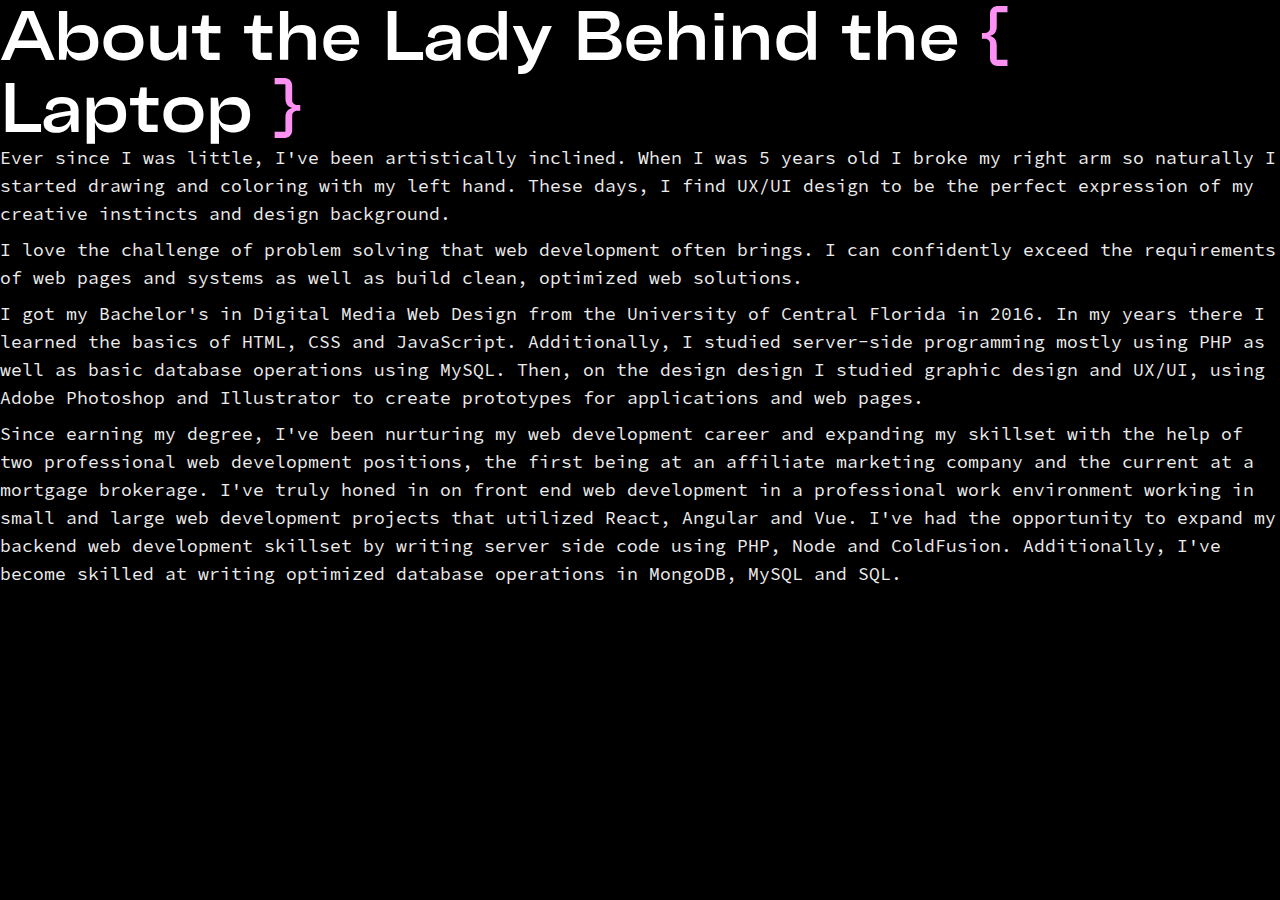
==== about.html @ 52b5e43e "About page" ====
<!DOCTYPE html>
<html lang="en">
    <head>
        <meta charset="utf-8" />
        <meta name="viewport" content="width=device-width, initial-scale=1" />
        <title>NKM Webdev - About Natalie Kappele-Miller</title>
        <link rel="stylesheet" href="css/styles.css">
        <script src="js/app.js"></script>
    </head>
    <body>
        
        <main role="main" id="about">
            <div class="about__wrapper">
                <h1>About the Lady Behind the <span class="bracket">&lcub;</span> Laptop <span class="bracket">&rcub;</span></h1>
                <p style="margin-bottom: 0.5rem;">Ever since I was little, I've been artistically inclined. When I was 5 years old I broke my right arm so naturally I started drawing and coloring with my left hand. These days, I find UX/UI design to be the perfect expression of my creative instincts and design background.</p>
                <p style="margin-bottom: 0.5rem;">I love the challenge of problem solving that web development often brings. I can confidently exceed the requirements of web pages and systems as well as build clean, optimized web solutions.</p>
                <p style="margin-bottom: 0.5rem;">I got my Bachelor's in Digital Media Web Design from the University of Central Florida in 2016. In my years there I learned the basics of HTML, CSS and JavaScript. Additionally, I studied server-side programming mostly using PHP as well as basic database operations using MySQL. Then, on the design design I studied graphic design and UX/UI, using Adobe Photoshop and Illustrator to create prototypes for applications and web pages.</p>
                <p style="margin-bottom: 0.5rem;">Since earning my degree, I've been nurturing my web development career and expanding my skillset with the help of two professional web development positions, the first being at an affiliate marketing company and the current at a mortgage brokerage. I've truly honed in on front end web development in a professional work environment working in small and large web development projects that utilized React, Angular and Vue. I've had the opportunity to expand my backend web development skillset by writing server side code using PHP, Node and ColdFusion. Additionally, I've become skilled at writing optimized database operations in MongoDB, MySQL and SQL.</p>
            </div>
        </main>
    </body>
</html>
---- css/styles.css ----
@font-face {
    font-family: 'Belfast Grotesk';
    font-style: normal;
    font-weight: 600;
    src: url('../fonts/BelfastGrotesk-SemiBold.otf');
    src: local('BelfastGrotesk-SemiBold'),
    url('../fonts/BelfastGrotesk-SemiBold.otf');
}

@font-face {
    font-family: 'Source Code Pro';
    font-style: normal;
    font-weight: 400;
    src: url('../fonts/SourceCodePro-Regular.ttf');
    src: local('SourceCodePro-Regular'),
    url('../fonts/SourceCodePro-Regular.ttf');
}

@font-face {
    font-family: 'Source Code Pro Bold';
    font-style: normal;
    font-weight: 700;
    src: url('../fonts/SourceCodePro-Bold.ttf');
    src: local('SourceCodePro-Bold'),
    url('../fonts/SourceCodePro-Bold.ttf');
}

body {
    background: #000;
    margin: 0;
    padding: 0;
}

h1, h2, h3 {
    color: #fff;
    margin: 0;
    font-family: 'Belfast Grotesk', sans-serif;
}

h4 {
    font-family: 'Source Code Pro Bold', sans-serif;
}

h1, h2 {
    font-size: 4.375rem;
    line-height: 4.5rem;
}

h3 {
    font-size: 1.625rem;
    line-height: 1.8rem;
}

.home__project-title {
    font-size: 2.5rem;
}

.subtitle {
    margin: 2rem 0 1rem;
}

p {
    font-family: 'Source Code Pro', sans-serif;
    color: #EDEDED;
    font-size: 1.125rem;
    line-height: 1.75rem;
    margin: 0;
}

.nav {
    list-style-type: none;
    display: flex;
    justify-content: space-between;
    align-items: center;
    padding: 3rem 0;
}

.links-row {
    display: flex;
    align-items: center;
}

.links-row li {
    margin-right: 3.75rem;
}

.links-row li:last-child {
    margin-right: 0;
}

.nav li {
    color: #fff;
    font-family: 'Source Code Pro', sans-serif;
}

button {
    font-family: 'Source Code Pro Bold', sans-serif;
}

.button-primary {
    background: #FDCD05;
    border: 1px solid #FDCD05;
    padding: 1rem 1.375rem;
    margin-top: 2rem;
}

.nav,
.home__hero,
.home__work,
.home__about,
.home__stack,
.home__cta-wrapper,
.home__footer-wrapper {
    max-width: 1102px;
    margin: 0 auto;
}

.home__hero {
   
    position: relative;
    height: auto;
    padding-bottom: 33%;
    padding-top: 6%;
}

.home__hero img {
    position: absolute;
}

.home__hero .content {
    z-index: 2;
}

.home__hero h1 {
    width: 720px;
}

.home__hero p {
    max-width: 540px;
}

.home__hero img {
    right: 0;
    z-index: 1;
}

.home__hero-vector {
    background: url('../assets/images/vector-1.svg') no-repeat;
    height: 184px;
    position: absolute;
    right: -100px;
    bottom: -120px;
    width: 169px;
}

.home__hero__row,
.home__about-row {
    display: flex;
    align-items: center;
    position: absolute;
    width: 100%;
}

.bracket {
    color: #FC91F2;
}

.home__work {
    padding: 250px 0;
}

.home__work-vector-1 {
    background: url('../assets/images/vector-3.svg') no-repeat;
    height: 189px;
    width: 211px;
    position: absolute;
    left: -70px;
    bottom: 60px;
}

.home__work-vector-2 {
    background: url('../assets/images/vector-2.svg') no-repeat;
    height: 189px;
    width: 211px;
    position: absolute;
    right: -130px;
    bottom: 100px;
}

.home__work-vector-3 {
    background: url('../assets/images/vector-4.svg') no-repeat;
    height: 189px;
    width: 211px;
    position: absolute;
    left: -70px;
    bottom: 60px;
}

.home__work h2 {
    text-align: center;
}

.home__project-left img,
.home__project-right img{
    position: relative;
    z-index: 2;
}

.home__project-left,
.home__project-right {
    display: flex;
    align-items: flex-end;
    max-width: 1087px;
    margin: 0 auto;
    position: relative;
}

.home__project-left {
    padding: 40px 0 150px;
}

.home__project-right {
    padding: 150px 0;
}

.home__project-left .content {
    margin-left: 3rem;
}

.home__project-right .content {
    margin-right: 3rem;
}


.home__stack {
    display: flex;
    align-items: center;
}

.home__about {
    margin-bottom: 150px;
    position: relative;
    padding-bottom: 50%;
}

.home__about p {
    max-width: 644px;
}

.home__about-vector {
    background: url('../assets/images/vector-5.svg') no-repeat;
    height: 189px;
    width: 211px;
    position: absolute;
    right: -130px;
    bottom: -40px;
}

.home__about img {
    z-index: 1;
    position: absolute;
    right: 0;
}

.home__about h2 {
    width: 785px;
}

.home__about .content {
    z-index: 2;
}

.home__stack {
    margin: 150px auto;
    width: 100%;
}

.home__stack .content {
    margin-left: 5rem;
}

.home__cta .content {
    flex-direction: column;
    display: flex;
    justify-content: center;
    align-items: center;
}

.home__cta {
    position: relative;
}

.home__cta-wrapper {
    margin: 260px auto;
}

.home__cta h2 {
    text-align: center;
}

.home__cta-vector-1 {
    background: url('../assets/images/vector-6.svg') no-repeat;
    height: 189px;
    width: 211px;
    position: absolute;
    right: -60px;
    bottom: 300px;
}

.home__cta-vector-2 {
    background: url('../assets/images/vector-7.svg') no-repeat;
    height: 189px;
    width: 211px;
    position: absolute;
    left: -60px;
    bottom: -200px;
}

footer {
    background: #241F24;
}

.home__footer-wrapper {
    padding: 86px 0 115px;
    display: flex;
}

.home__footer-links {
    list-style-type: none;
    padding: 0;
}

.home__footer-links li {
    font-family: 'Source Code Pro', sans-serif;
    font-size: 1rem;
    color: #fff;
    margin-bottom: 1rem;
}

footer h4 {
    color: #fff;
    margin: 0 0 1.4rem;
}

.home__footer-group:first-child {
    margin-right: 6rem;
}

/* Compassion Project page */
.cp__hero {
    position: relative;
    padding-bottom: 50%;
}

.cp__hero-row {
    display: flex;
    max-width: 1102px;
    margin: 0 auto;
}

.cp__hero img {
    position: absolute;
    right: 0;
}

.cp__hero .content {
    position: absolute;
    z-index: 1;
    padding-top: 14%;
}

.cp__hero p {
    max-width: 520px;
}

.source-bold {
    font-family: 'Source Code Pro Bold';
}

.cp__menu {
    position: sticky;
    height: auto;
}

.cp__menu ul {
    list-style-type: none;
    margin: 0;
    padding: 0;
}

.cp__menu ul li {
    color: #fff;
    font-family: 'Source Code Pro';
}

.case-study__section {
    margin: 4.68rem 4.5rem;
}

.case-study__info {
    display: flex;
    flex-wrap: wrap;
    max-width: 1284px;
}

.case-study__info > div {
    margin-right: 3.75rem;
    margin-bottom: 3.75rem;
}

.swatches {
    display: flex;
    justify-content: space-between;
    margin: 3rem 0;
}

.swatches .swatch {
    width: 196px;
    min-width: 196px;
    height: 196px;
    display: flex;
    flex-direction: column;
    justify-content: space-between;
    padding: 1rem;
}

.swatch .color {
    font-family: 'Source Code Pro Bold';
}

.swatch-black {
    border: 1px solid #fff;
}

.swatch-eerie-black {
    background: #222222;
}

.swatch-white {
    background: #fff;
}

.swatch-tekhelet {
    background: #522499;
}

.swatch-royal-purple {
    background: #7B4AB6;
}

.swatch-aero {
    background: #63BFE1;
}

.swatch-orange-web {
    background: #FFA72C;
}

.swatch-folly {
    background: #FF2E52;
}

.swatch-white p {
    color: #000;
}

.swatch-tart-orange {
    background: #FF4645;
}

.case-study-screen {
    margin: 2rem 0;
}

.case-study__pages {
    display: flex;
    justify-content: space-between;
    margin: 0 4.5rem
}

.case-study-link {
    color: #fff;
    font-family: 'Source Code Pro';
    border-bottom: 1px solid #fff;
    padding: .6rem 0;
}

.next {
    margin-left: 0.5rem;
}

.prev {
    transform: rotate(180deg);
    margin-right: 0.5rem;
}
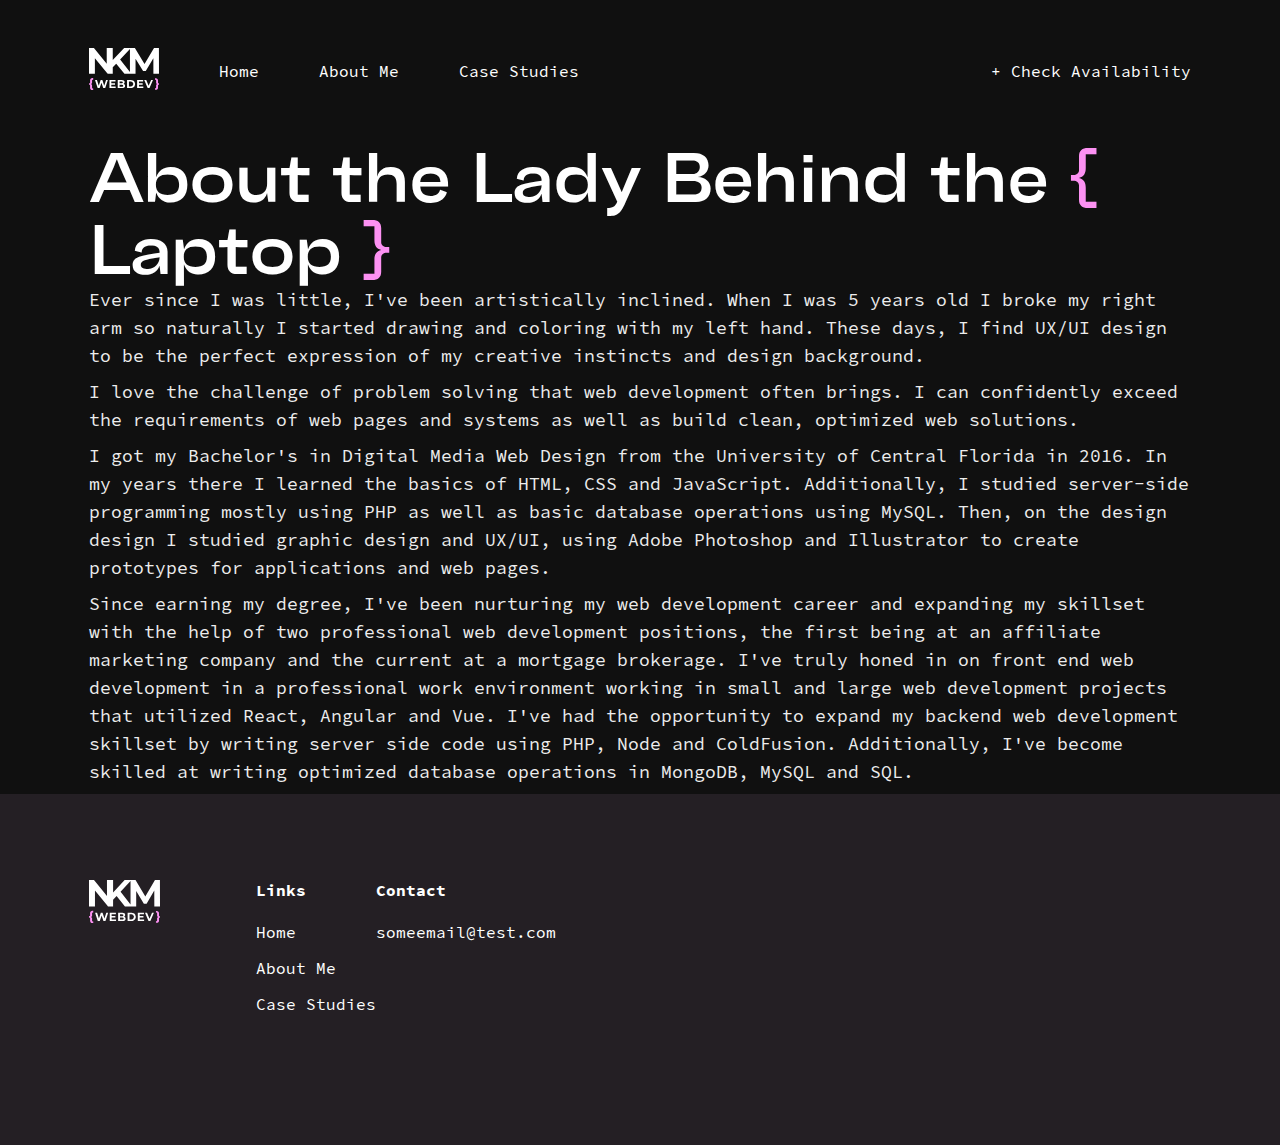
==== commit e3e5f309: "Favicon" ====
--- a/about.html
+++ b/about.html
@@ -4,6 +4,7 @@
         <meta charset="utf-8" />
         <meta name="viewport" content="width=device-width, initial-scale=1" />
         <title>NKM Webdev - About Natalie Kappele-Miller</title>
+        <link rel="icon" type="image/x-icon" href="favicon.ico">
         <link rel="stylesheet" href="css/styles.css">
         <script src="js/app.js"></script>
     </head>
--- a/css/styles.css
+++ b/css/styles.css
@@ -26,7 +26,8 @@
 }
 
 body {
-    background: #000;
+    /* background: #000; */
+    background: #101010;
     margin: 0;
     padding: 0;
 }
@@ -53,6 +54,8 @@
 
 .home__project-title {
     font-size: 2.5rem;
+    line-height: 2.75rem;
+    margin-bottom: 0.5rem;
 }
 
 .subtitle {
@@ -75,6 +78,11 @@
     padding: 3rem 0;
 }
 
+.nav-logo {
+    width: 70px; 
+    height: auto;
+}
+
 .links-row {
     display: flex;
     align-items: center;
@@ -82,6 +90,11 @@
 
 .links-row li {
     margin-right: 3.75rem;
+}
+
+.links-row li a {
+    text-decoration: none;
+    color: #fff;
 }
 
 .links-row li:last-child {
@@ -110,7 +123,8 @@
 .home__about,
 .home__stack,
 .home__cta-wrapper,
-.home__footer-wrapper {
+.home__footer-wrapper,
+.about__wrapper {
     max-width: 1102px;
     margin: 0 auto;
 }
@@ -125,6 +139,10 @@
 
 .home__hero img {
     position: absolute;
+    right: 0;
+    z-index: 1;
+    width: 100%;
+    max-width: 483px;
 }
 
 .home__hero .content {
@@ -132,16 +150,12 @@
 }
 
 .home__hero h1 {
-    width: 720px;
+    width: 100%;
+    max-width: 720px
 }
 
 .home__hero p {
     max-width: 540px;
-}
-
-.home__hero img {
-    right: 0;
-    z-index: 1;
 }
 
 .home__hero-vector {
@@ -166,7 +180,7 @@
 }
 
 .home__work {
-    padding: 250px 0;
+    padding: 20% 0;
 }
 
 .home__work-vector-1 {
@@ -204,6 +218,8 @@
 .home__project-right img{
     position: relative;
     z-index: 2;
+    width: 100%;
+    max-width: 538px;
 }
 
 .home__project-left,
@@ -233,17 +249,23 @@
 
 
 .home__stack {
-    display: flex;
-    align-items: center;
+    position: relative;
+    /* display: flex;
+    align-items: center; */
+    margin: 150px auto;
+    width: 100%;
+    padding-bottom: 36%;
+    padding-top: 8%;
 }
 
 .home__about {
     margin-bottom: 150px;
     position: relative;
-    padding-bottom: 50%;
+    padding-bottom: 30%;
 }
 
 .home__about p {
+    width: 100%;
     max-width: 644px;
 }
 
@@ -253,30 +275,30 @@
     width: 211px;
     position: absolute;
     right: -130px;
-    bottom: -40px;
+    bottom: -190px;
 }
 
 .home__about img {
     z-index: 1;
     position: absolute;
     right: 0;
+    width: 100%;
+    max-width: 400px;
 }
 
 .home__about h2 {
-    width: 785px;
+    width: 100%;
+    max-width: 785px;
 }
 
 .home__about .content {
     z-index: 2;
 }
 
-.home__stack {
-    margin: 150px auto;
-    width: 100%;
-}
-
 .home__stack .content {
-    margin-left: 5rem;
+    position: absolute;
+    left: 34%;
+    top: 20%;
 }
 
 .home__cta .content {
@@ -301,9 +323,9 @@
 .home__cta-vector-1 {
     background: url('../assets/images/vector-6.svg') no-repeat;
     height: 189px;
-    width: 211px;
-    position: absolute;
-    right: -60px;
+    width: 112px;
+    position: absolute;
+    right: 0;
     bottom: 300px;
 }
 
@@ -337,6 +359,11 @@
     margin-bottom: 1rem;
 }
 
+.home__footer-links li a {
+    text-decoration: none;
+    color: #fff;
+}
+
 footer h4 {
     color: #fff;
     margin: 0 0 1.4rem;
@@ -361,6 +388,8 @@
 .cp__hero img {
     position: absolute;
     right: 0;
+    max-width: 553px;
+    width: 100%;
 }
 
 .cp__hero .content {
@@ -394,7 +423,7 @@
 }
 
 .case-study__section {
-    margin: 4.68rem 4.5rem;
+    margin: 4.68rem 4.5rem 0;
 }
 
 .case-study__info {
@@ -416,7 +445,6 @@
 
 .swatches .swatch {
     width: 196px;
-    min-width: 196px;
     height: 196px;
     display: flex;
     flex-direction: column;
@@ -470,6 +498,7 @@
 
 .case-study-screen {
     margin: 2rem 0;
+    width: 100%;
 }
 
 .case-study__pages {
@@ -483,6 +512,7 @@
     font-family: 'Source Code Pro';
     border-bottom: 1px solid #fff;
     padding: .6rem 0;
+    text-decoration: none;
 }
 
 .next {
@@ -494,7 +524,475 @@
     margin-right: 0.5rem;
 }
 
-
-
-
-
+.nav-mobile {
+    display: none;
+}
+
+.vertical-slide__row {
+    display: flex;
+    align-items: center;
+}
+
+
+
+.verticle-slide img {
+    margin-right: 0.5rem;
+}
+
+.vertical-slider .circle {
+    width: 28px;
+    height: 28px;
+    min-width: 28px;
+    border-radius: 50%;
+    border: 2px solid #fff;
+    background: #101010;
+}
+
+.vertical-slider {
+    display: grid;
+  min-height: 180px;
+  max-height: 447px;
+  -webkit-mask-box-image: -webkit-linear-gradient(
+    top, transparent, transparent 0, white 10%, white 80%, transparent 100%);
+}
+
+.vertical-slides {
+    position: relative;
+    display: flex;
+    align-items: center;
+    justify-content: flex-start;
+    flex-direction: column;
+}
+
+.verticle-slide {
+    border: 2px solid #fff;
+    border-radius: 3px;
+    display: flex;
+    align-items: center;
+    padding: 1rem;
+    margin-left: 20px;
+    background: #101010;
+}
+
+
+
+.vertical-slides .slide {
+    position: absolute;
+    display: grid;
+    grid-template-columns: 95px 1fr;
+    gap: 10px;
+    padding: 1.5rem;
+    opacity: 0;
+    /* background: #fff; */
+    /* max-width: 30rem; */
+    border-radius: 0.5rem;
+    pointer-events: none;
+    animation: slideUp 15s 1;
+    /* left: 40px; */
+    left: -25px;
+   
+}
+
+.vertical-slides .slide:nth-child(1) {
+    animation-delay: -3s;
+  }
+   
+  .vertical-slides .slide:nth-child(2) {
+    animation-delay: 0s;
+  }
+   
+  .vertical-slides .slide:nth-child(3) {
+    animation-delay: 3s;
+  }
+   
+  .vertical-slides .slide:nth-child(4) {
+    animation-delay: 6s;
+  }
+   
+  .vertical-slides .slide:nth-child(5) {
+    animation-delay: 9s;
+  }
+
+  .vertical-slides .slide:nth-child(6) {
+    animation-delay: 12s;
+  }
+   
+  .vertical-slides .slide:nth-child(7) {
+    animation-delay: 15s;
+  }
+   
+  .vertical-slides .slide:nth-child(8) {
+    animation-delay: 18s;
+  }
+
+  .vertical-slides .slide:nth-child(9) {
+    animation-delay: 21s;
+  }
+
+  @keyframes slideUp {
+    0% {
+      transform: translateY(100%) scale(0.5);
+      opacity: 0;
+    }
+   
+    5%,
+    20% {
+      transform: translateY(100%) scale(0.7);
+      opacity: 0.4;
+    }
+   
+    25%,
+    40% {
+      transform: translateY(0) scale(1);
+      opacity: 1;
+    }
+   
+    45%,
+    60% {
+      transform: translateY(-100%) scale(0.7);
+      opacity: 0.4;
+    }
+
+    65%,
+  100% {
+    transform: translateY(-100%) scale(0.5);
+    opacity: 0;
+  }
+}
+
+@keyframes slideUp2 {
+    0% {
+      transform: translateY(100%) scale(0.5);
+      opacity: 0;
+    }
+   
+    5%,
+    20% {
+      transform: translateY(100%) scale(0.7);
+      opacity: 0.4;
+    }
+   
+    25%,
+    40% {
+      transform: translateY(0) scale(1);
+      opacity: 1;
+    }
+   
+    45%,
+    60% {
+      transform: translateY(-100%) scale(0.7);
+      opacity: 0.4;
+    }
+
+    65%,
+  100% {
+    transform: translateY(-100%) scale(0.5);
+    opacity: 0;
+  }
+}
+   
+
+.vertical-span {
+    height: 300px;
+    width: 2px;
+    background: #fff;
+    position: absolute;
+    left: 15px;
+    z-index: -1;
+    top: 30px;
+}
+
+/* .slide-0 {
+   transform: translateY(-100px);
+   visibility: hidden;
+}
+
+.slide-1 {
+    transform: translateY(0);
+}
+
+.slide-2 {
+    transform: translateY(130px);
+
+}
+
+.slide-3 {
+    transform: translateY(270px);
+
+}
+
+.slide-4 {
+    transform: translateY(400px);
+}
+
+.slide-5 {
+    transform: translateY(44%);
+}
+
+.slide-6 {
+    transform: translateY(664px);
+
+}
+
+.slide-7 {
+    transform: translateY(784px);
+}
+
+.slide-8 {
+    transform: translateY(916px);
+}
+
+.slide-9 {
+    transform: translateY(1038px);
+    visibility: hidden;
+} */
+
+@media (max-width: 499px) {
+    h1, h2 {
+        font-size: 30px;
+        line-height: 34px;
+        text-align: center;
+    }
+
+    .home__project-title {
+        font-size: 26px;
+        line-height: 30px;
+    }
+
+    .home__project-left .home__project-title {
+        margin-top: 2rem;
+    }
+
+    .home__project-right p {
+        margin-bottom: 2rem;
+    }
+
+    p,
+    .home__project-title {
+        text-align: center;
+    }
+
+    .home__project-left, .home__project-right,
+    .home__about-row,
+    .swatches {
+        flex-wrap: wrap;
+    }
+
+    .cp__hero-row {
+        flex-wrap: wrap-reverse;
+    }
+
+    .home__stack {
+        flex-wrap: wrap-reverse;
+        justify-content: center;
+    }
+
+    .home__hero__row {
+        flex-wrap: wrap-reverse;
+        padding: 0 20px;
+        width: auto;
+    }
+
+    .home__hero .content {
+        margin-top: 2rem;
+    }
+
+    .home__hero img,
+    .home__project-left img, .home__project-right img,
+    .home__hero, .home__about-row{
+        position: unset;
+    }
+
+    .nav {
+        /* padding: 3rem 1.25rem; */
+    }
+
+    .home__hero {
+        padding-bottom: 193%;
+        padding-top:0;
+    }
+
+    .button-primary {
+        width: 100%;
+    }
+
+    .home__hero-vector {
+       display: none;
+    }
+
+    .home__about-vector {
+        display: none;
+    }
+
+    .home__work-vector-2 {
+        display: none;
+    }
+
+    .home__cta-wrapper {
+        margin: 260px 20px
+    }
+
+    .home__project-right {
+        padding: 150px 20px;
+        /* width: 100%; */
+    }
+
+    .home__project-right .content {
+        margin-right: 0;
+    }
+
+    .home__project-left {
+        padding: 40px 20px 150px;
+        /* width: 100%; */
+    }
+
+    .home__project-left .content {
+        margin-left: 0;
+    }
+
+    .nav-mobile {
+        display: flex;
+        align-items: center;
+        justify-content: space-between;
+        padding: 30px 20px;
+        /* width: 100%; */
+    }
+
+    .nav-collapse {
+        /* display: none; */
+        height: 0;
+        opacity: 0;
+        transition: all 300ms ease;
+    }
+
+    .nav-collapse--open {
+        display: flex;
+        opacity: 1;
+        height: 100%;
+        transition: all 300ms ease;
+    }
+
+    .home__footer-wrapper {
+        padding: 60px 20px 115px
+    }
+
+    .hamburger {
+        width: 42px;
+        height: 42px;
+        border: 1px solid #484848;
+        border-radius: 1px;
+        display: flex;
+        flex-direction: column;
+        justify-content: center;
+        align-items: center;
+    }
+
+    .hamburger .burger-line {
+        height: 1px;
+        background: #fff;
+        width: 25px;
+        margin-bottom: 8px;
+    }
+
+    .hamburger .burger-line:last-child {
+        margin-bottom: 0;
+    }
+
+    .home__work-vector-1 {
+        bottom: -50px;
+    }
+
+    .home__about img {
+        position: unset;
+        margin-top: 2rem;
+    }
+
+    .home__about-row,
+    .home__stack {
+        width: auto;
+        padding: 0 20px;
+    }
+
+    .home__stack .content {
+        margin-left: 0;
+    }
+
+    .home__cta-vector-2 {
+        bottom: -250px;
+    }
+
+    .home__cta-vector-1 {
+        bottom: 200px;
+    }
+
+    .home__about {
+        margin-bottom: 0;
+        padding-bottom: 10%;
+    }
+
+    .home__footer-group:first-child {
+        margin-right: 3rem;
+    }
+
+    .logo-desktop {
+        display: none;
+    }
+
+    .links-row {
+        flex-direction: column;
+    align-items: flex-end;
+    justify-content: flex-end;
+    }
+
+    .links-row li {
+        margin-right: 0;
+        margin-bottom: 1rem;
+    }
+
+    .nav {
+        flex-direction: column;
+        align-items: flex-end;
+    }
+
+    .swatches {
+        flex-wrap: wrap;
+    }
+
+    .cp__hero .content,
+    .cp__hero img {
+        position: unset;
+    }
+
+    .cp__hero .content {
+        padding: 14% 20px;
+    }
+
+    .cp__hero {
+        padding-bottom: 10%;
+    }
+
+    .case-study__section {
+        margin: 2rem 1rem;
+    }
+
+    .case-study__section h2,
+    .case-study__section p {
+        text-align: left;
+    }
+
+    .swatches .swatch {
+        width: 148px;
+        height: 148px;
+        margin: 0 0.5rem 0.5rem 0;
+    }
+
+    .about__wrapper h1,
+    .about__wrapper p {
+        text-align: left;
+    }
+}
+
+
+
+
+
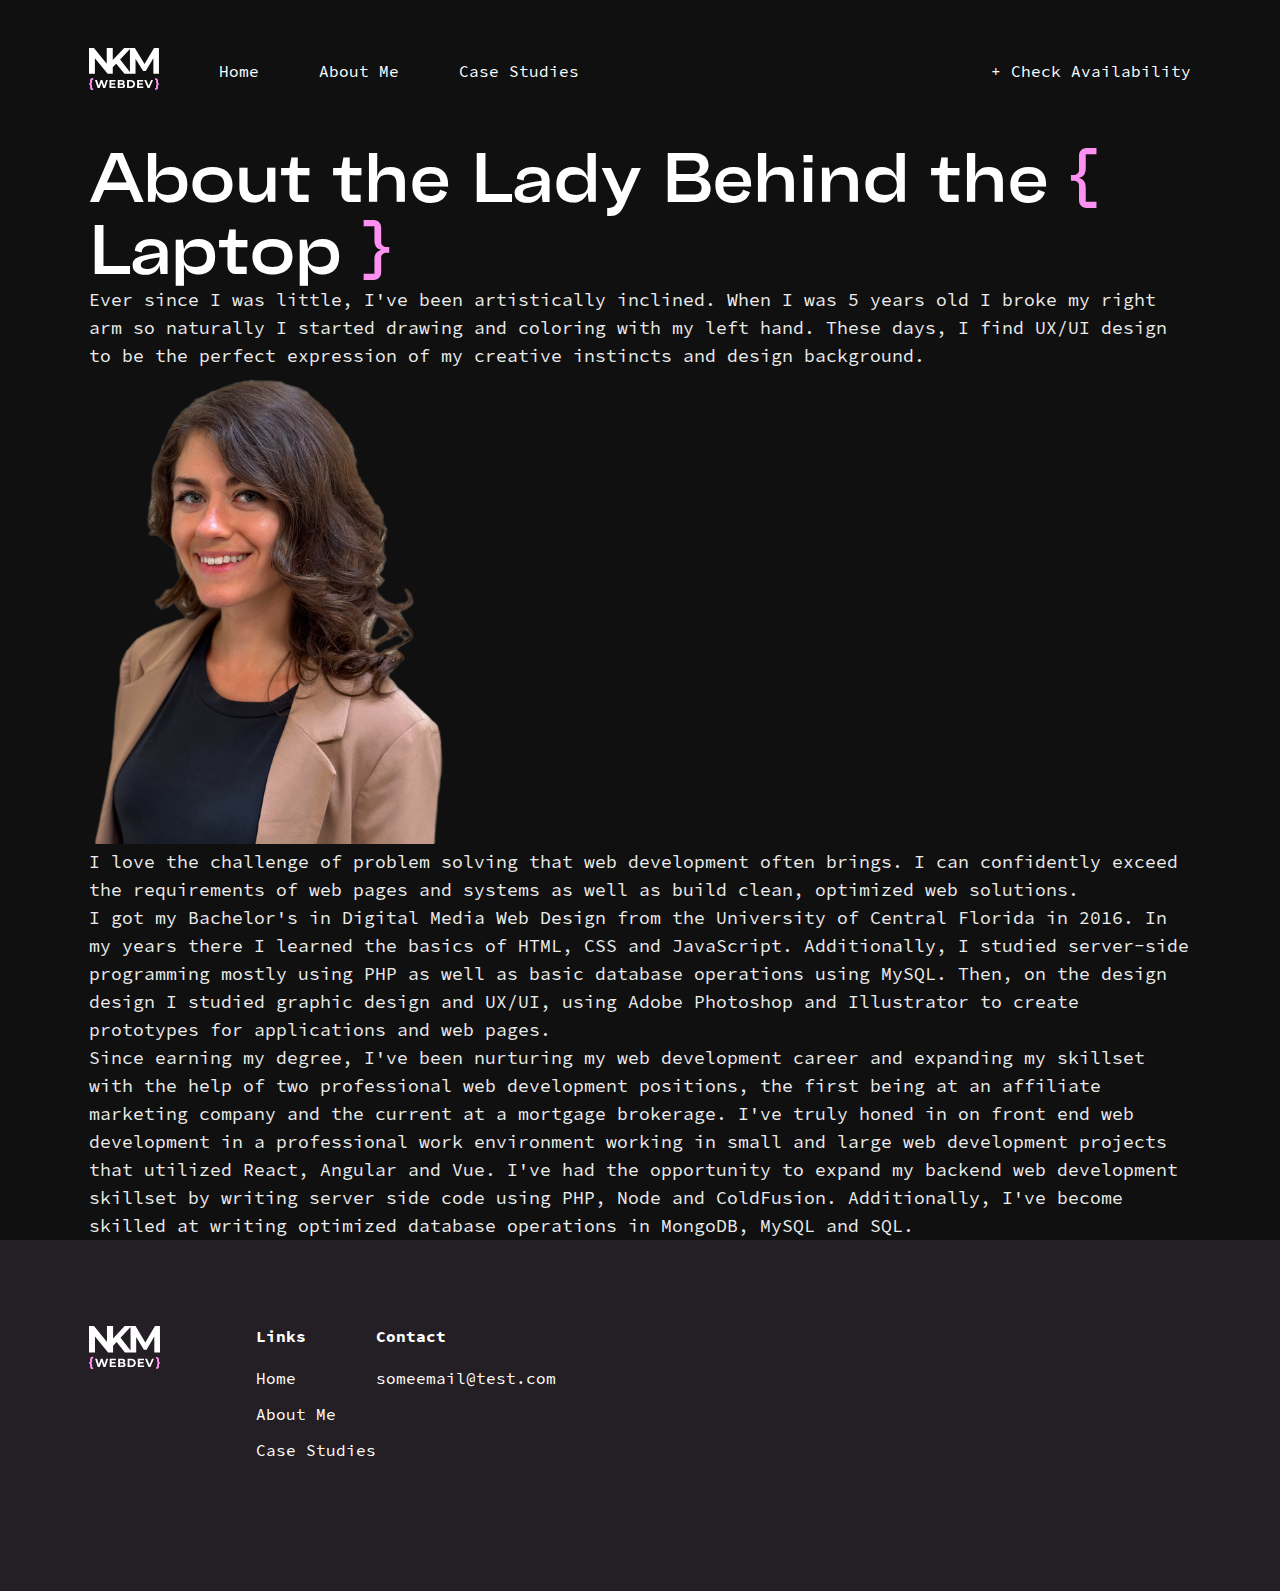
==== commit 1777d9f3: "About page updates" ====
--- a/about.html
+++ b/about.html
@@ -12,11 +12,21 @@
         
         <main role="main" id="about">
             <div class="about__wrapper">
-                <h1>About the Lady Behind the <span class="bracket">&lcub;</span> Laptop <span class="bracket">&rcub;</span></h1>
-                <p style="margin-bottom: 0.5rem;">Ever since I was little, I've been artistically inclined. When I was 5 years old I broke my right arm so naturally I started drawing and coloring with my left hand. These days, I find UX/UI design to be the perfect expression of my creative instincts and design background.</p>
-                <p style="margin-bottom: 0.5rem;">I love the challenge of problem solving that web development often brings. I can confidently exceed the requirements of web pages and systems as well as build clean, optimized web solutions.</p>
-                <p style="margin-bottom: 0.5rem;">I got my Bachelor's in Digital Media Web Design from the University of Central Florida in 2016. In my years there I learned the basics of HTML, CSS and JavaScript. Additionally, I studied server-side programming mostly using PHP as well as basic database operations using MySQL. Then, on the design design I studied graphic design and UX/UI, using Adobe Photoshop and Illustrator to create prototypes for applications and web pages.</p>
-                <p style="margin-bottom: 0.5rem;">Since earning my degree, I've been nurturing my web development career and expanding my skillset with the help of two professional web development positions, the first being at an affiliate marketing company and the current at a mortgage brokerage. I've truly honed in on front end web development in a professional work environment working in small and large web development projects that utilized React, Angular and Vue. I've had the opportunity to expand my backend web development skillset by writing server side code using PHP, Node and ColdFusion. Additionally, I've become skilled at writing optimized database operations in MongoDB, MySQL and SQL.</p>
+                <div class="about__hero-section">
+                    <div class="about__hero-row">
+                        <div class="content">
+                            <h1>About the Lady Behind the <span class="bracket">&lcub;</span> Laptop <span class="bracket">&rcub;</span></h1>
+                            <p style="margin-bottom: 0.5rem;">Ever since I was little, I've been artistically inclined. When I was 5 years old I broke my right arm so naturally I started drawing and coloring with my left hand. These days, I find UX/UI design to be the perfect expression of my creative instincts and design background.</p>
+                        </div>
+                        <img src="assets/images/me.png" alt="Self Portrait - Natalie Kappele-Miller">
+                    </div>
+                </div>
+               
+                
+
+                <p class="about__paragraph">I love the challenge of problem solving that web development often brings. I can confidently exceed the requirements of web pages and systems as well as build clean, optimized web solutions.</p>
+                <p class="about__paragraph">I got my Bachelor's in Digital Media Web Design from the University of Central Florida in 2016. In my years there I learned the basics of HTML, CSS and JavaScript. Additionally, I studied server-side programming mostly using PHP as well as basic database operations using MySQL. Then, on the design design I studied graphic design and UX/UI, using Adobe Photoshop and Illustrator to create prototypes for applications and web pages.</p>
+                <p class="about__paragraph">Since earning my degree, I've been nurturing my web development career and expanding my skillset with the help of two professional web development positions, the first being at an affiliate marketing company and the current at a mortgage brokerage. I've truly honed in on front end web development in a professional work environment working in small and large web development projects that utilized React, Angular and Vue. I've had the opportunity to expand my backend web development skillset by writing server side code using PHP, Node and ColdFusion. Additionally, I've become skilled at writing optimized database operations in MongoDB, MySQL and SQL.</p>
             </div>
         </main>
     </body>
--- a/css/styles.css
+++ b/css/styles.css
@@ -92,7 +92,7 @@
     margin-right: 3.75rem;
 }
 
-.links-row li a {
+.nav li a {
     text-decoration: none;
     color: #fff;
 }
@@ -175,6 +175,19 @@
     width: 100%;
 }
 
+
+/* #222222
+#383838 */
+
+.home__about-row .content {
+    
+}
+
+.home__about-row {
+    background: linear-gradient(#222222,#383838);
+    padding: 50px 0 50px 50px;
+}
+
 .bracket {
     color: #FC91F2;
 }
@@ -252,9 +265,9 @@
     position: relative;
     /* display: flex;
     align-items: center; */
-    margin: 150px auto;
+    /* margin: 150px auto; */
     width: 100%;
-    padding-bottom: 36%;
+    padding-bottom: 28%;
     padding-top: 8%;
 }
 
@@ -270,12 +283,13 @@
 }
 
 .home__about-vector {
-    background: url('../assets/images/vector-5.svg') no-repeat;
+    /* background: url('../assets/images/vector-5.svg') no-repeat;
     height: 189px;
     width: 211px;
     position: absolute;
     right: -130px;
-    bottom: -190px;
+    bottom: -60px; */
+    display: none;
 }
 
 .home__about img {
@@ -284,6 +298,7 @@
     right: 0;
     width: 100%;
     max-width: 400px;
+    bottom: 1px;
 }
 
 .home__about h2 {
@@ -326,8 +341,10 @@
     width: 112px;
     position: absolute;
     right: 0;
-    bottom: 300px;
-}
+    top: -210px;
+    /* bottom: 300px; */
+}
+
 
 .home__cta-vector-2 {
     background: url('../assets/images/vector-7.svg') no-repeat;
@@ -335,7 +352,7 @@
     width: 211px;
     position: absolute;
     left: -60px;
-    bottom: -200px;
+    bottom: 30px;
 }
 
 footer {
@@ -747,8 +764,79 @@
     visibility: hidden;
 } */
 
+.home__form {
+    position: relative;
+    padding-bottom: 12%;
+}
+
+.home__form h2 {
+    font-size: 64px;
+}
+
+.home__form .content {
+    max-width: 718px;
+    margin-right: 20px;
+}
+
+.home__form-row {
+    display: flex;
+    align-items: center;
+    max-width: 1174px;
+    margin: 0 auto;
+}
+
+.form-field-row {
+    display: flex;
+    justify-content: space-between;
+}
+
+.form-field {
+    display: flex;
+    flex-direction: column;
+    margin-bottom: 1rem;
+}
+
+form {
+    width: 430px;
+    max-width: 100%;
+}
+
+label {
+    font-size: 14px;
+    margin-bottom: 0.5rem;
+    color: #EDEDED;
+    font-family: 'Source Code Pro', sans-serif;
+}
+
+input[type="text"],
+input[type="email"],
+textarea {
+    background: #2C2C2C;
+    font-size: 1rem;
+    padding: 12px 16px;
+    border: transparent;
+    color: #fff;
+    font-family: 'Source Code Pro', sans-serif;
+}
+
+.home__form .button-primary {
+    width: 100%;
+}
+
+.form-field-row .form-field {
+    width: calc(50% - 10px)
+}
+
+.hidden {
+    display: none;
+}
+
+.error-message {
+    color: #FF9188
+}
+
 @media (max-width: 499px) {
-    h1, h2 {
+    h1, h2, .home__form h2 {
         font-size: 30px;
         line-height: 34px;
         text-align: center;
@@ -774,7 +862,8 @@
 
     .home__project-left, .home__project-right,
     .home__about-row,
-    .swatches {
+    .swatches,
+    .home__form-row {
         flex-wrap: wrap;
     }
 
@@ -783,8 +872,7 @@
     }
 
     .home__stack {
-        flex-wrap: wrap-reverse;
-        justify-content: center;
+        padding-top: 28%;
     }
 
     .home__hero__row {
@@ -907,8 +995,7 @@
         margin-top: 2rem;
     }
 
-    .home__about-row,
-    .home__stack {
+    .home__about-row {
         width: auto;
         padding: 0 20px;
     }
@@ -918,7 +1005,8 @@
     }
 
     .home__cta-vector-2 {
-        bottom: -250px;
+        /* bottom: -250px; */
+        display: none;
     }
 
     .home__cta-vector-1 {
@@ -990,9 +1078,33 @@
     .about__wrapper p {
         text-align: left;
     }
-}
-
-
-
-
-
+
+    .home__about-row {
+        padding: 40px 20px 0;
+    }
+
+    .home__form {
+        position: unset;
+        padding: 0 20px 50px;
+    }
+
+    .home__stack .content {
+        top: 6%;
+    }
+
+    
+
+    .home__form p {
+        margin-bottom: 1rem;
+    }
+
+    .home__form .content {
+        margin-right: 0;
+    }
+
+}
+
+
+
+
+
